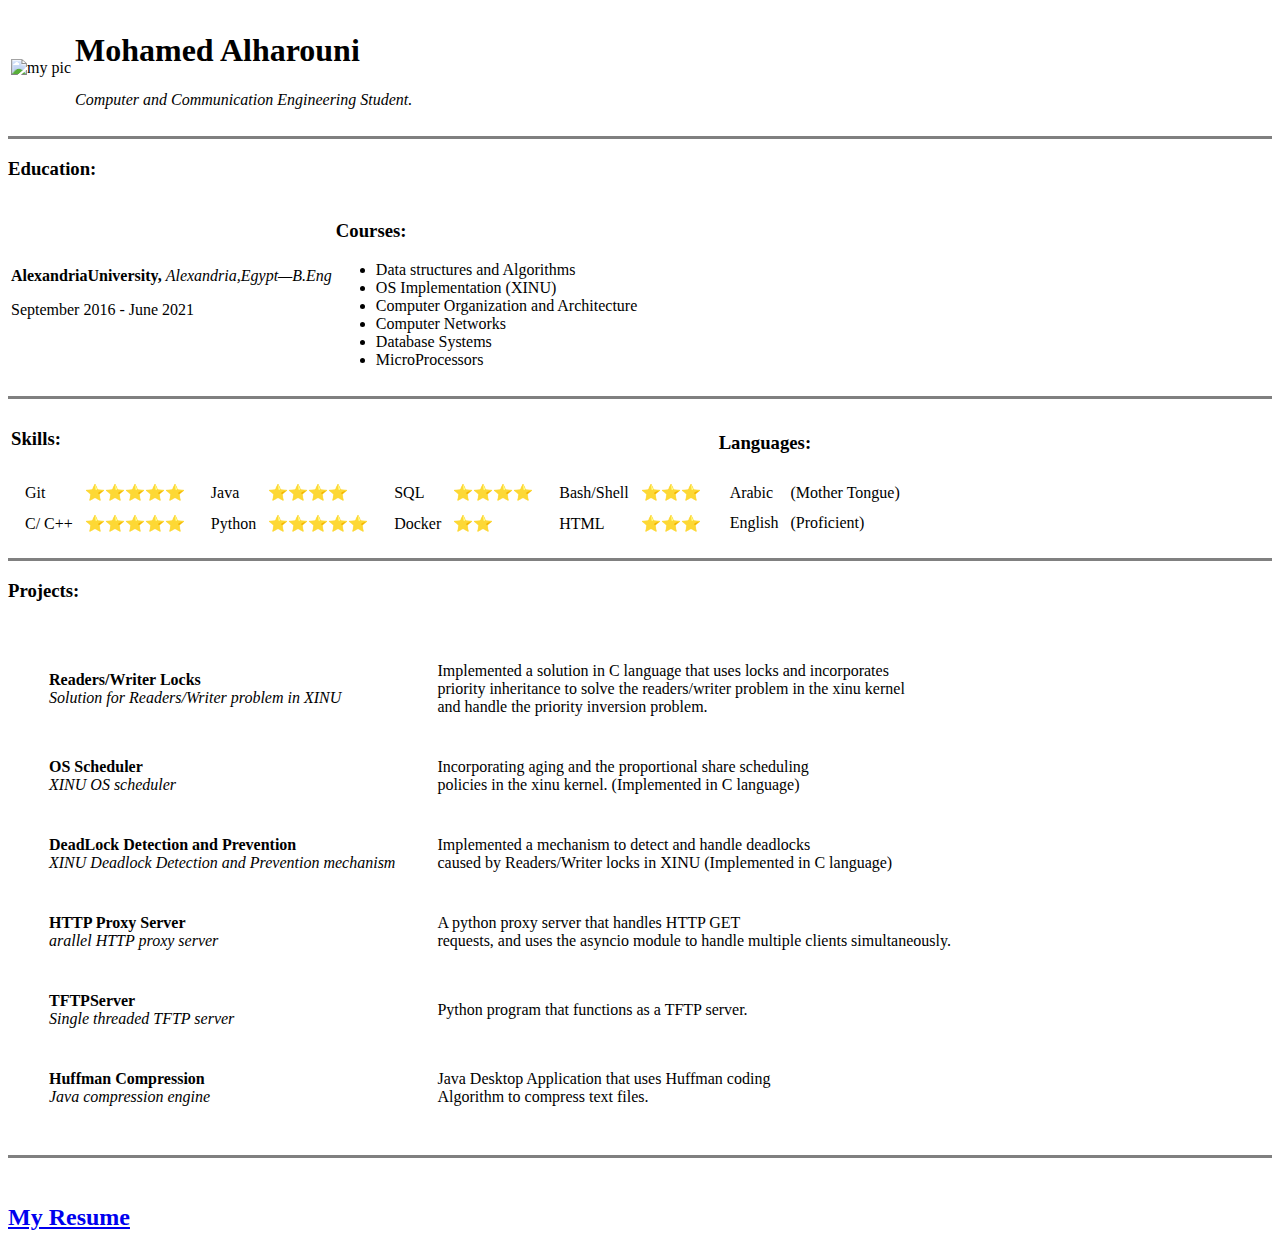
==== index.html @ 321012d9 "init" ====
<!DOCTYPE html>
<html lang="en">
<head>
    <meta charset="UTF-8">
    <meta name="viewport" content="width=device-width, initial-scale=1.0">
    <title>Mohamed Alharouni</title>
</head>
<body>
    <table>
        <tr>
            <td>
                <img src="IMG_9402.png" alt="my pic" height="200" width="150">
            </td>
            <td>
                <h1>Mohamed Alharouni</h1>
                <p><em>Computer and Communication Engineering Student.</em></p>
            </td>
        </tr>
    </table>
    <hr size = "3" noshade>
    <h3>Education:</h3>
    <table>
        <tr>
            <td>
                <p>
                    <strong>AlexandriaUniversity,</strong>
                    <em>  Alexandria,Egypt—B.Eng</em>
                </p>
                <p>September 2016 - June 2021</p>
            </td>
            <td>
                <h3>Courses:</h3>
                <ul>
                    <li>Data structures and Algorithms</li>
                    <li>OS Implementation (XINU)</li>
                    <li>Computer Organization and Architecture</li>
                    <li>Computer Networks</li>
                    <li>Database Systems</li>
                    <li>MicroProcessors</li>
                </ul>
            </td>
        </tr>
    </table>
    <hr size="3" noshade>
    <table>
        <tr>
            <td>
                <h3>Skills:</h3>
                    <table>
                        <tbody>
                            <tr>
                                <td>
                                    <table cellspacing = "10">
                                        <tr>
                                            <td>Git</td>
                                            <td>⭐️⭐️⭐️⭐️⭐️</td>
                                        </tr>
                                        <tr>
                                            <td>C/ C++</td>
                                            <td>⭐️⭐️⭐️⭐️⭐️</td>
                                        </tr>
                                    </table>
                                </td>
                                <td>
                                    <table cellspacing = "10">
                                        <tr>
                                            <td>Java</td>
                                            <td>⭐️⭐️⭐️⭐️</td>
                                        </tr>
                                        <tr>
                                            <td>Python</td>
                                            <td>⭐️⭐️⭐️⭐️⭐️</td>
                                        </tr>
                                    </table>
                                </td>
                                <td>
                                    <table cellspacing = "10">
                                        <tr>
                                            <td>SQL</td>
                                            <td>⭐️⭐️⭐️⭐️</td>
                                        </tr>
                                        <tr>
                                            <td>Docker</td>
                                            <td>⭐️⭐️</td>
                                        </tr>
                                    </table>
                                </td>
                                <td>
                                    <table cellspacing = "10">
                                        <tr>
                                            <td>Bash/Shell</td>
                                            <td>⭐️⭐️⭐️</td>
                                        </tr>
                                        <tr>
                                            <td>HTML</td>
                                            <td>⭐️⭐️⭐️</td>
                                        </tr>
                                    </table>
                                </td>
                            </tr>
                        </tbody>
                    </table>
                </td>
                <td>
                    <h3>Languages:</h3>
                    <table cellspacing="10">
                        <tr>
                                <td>Arabic</td>
                                <td>(Mother Tongue)</td>
                        </tr>
                        <tr>
                            <td>English</td>
                            <td>(Proficient)</td>
                        </tr>
                    </table>

                </td>
            </tr>
        </table>
        <hr size ="3" noshade>
        <h3>Projects:</h3>
        <table cellspacing = "40">
            <tr>         
                <td><strong>Readers/Writer Locks</strong><br><em>Solution for Readers/Writer problem in XINU</em></td>
                <td>Implemented a solution in C language that uses locks and incorporates<br> priority inheritance to solve the readers/writer problem in the xinu kernel<br>and handle the priority inversion problem.</td>
            </tr>
            <tr>
                <td><strong>OS Scheduler​</strong><br><em>XINU OS scheduler</em></td>
                <td>Incorporating aging and the proportional share scheduling<br> policies in
                    the xinu kernel. (Implemented in C language)</td>
            </tr>
            <tr>
                <td><strong>DeadLock Detection and Prevention​</strong><br><em>XINU Deadlock Detection and Prevention mechanism</em></td>
                <td>Implemented a mechanism to detect and handle deadlocks<br>caused by Readers/Writer locks in XINU (Implemented in C language)</td>
            </tr>
            <tr>
                <td><strong>HTTP Proxy Server​</strong><br><em> arallel HTTP proxy server</em></td>
                <td>A python proxy server that handles HTTP GET<br>requests, and uses the asyncio module to handle multiple clients simultaneously.</td>
            </tr>
            <tr>
                <td>
                    <strong>TFTPServer</strong>
                    <br>
                    <em>Single threaded TFTP server</em>
                </td>
                <td>
                    Python program that functions as a TFTP server. 
                </td>
            </tr>
            <tr>
                <td>
                    <strong>Huffman Compression​</strong>
                    <br>
                    <em>Java compression engine</em>
                </td>
                <td>Java Desktop Application that uses Huffman coding
                    <br>Algorithm to compress text files.</td>
            </tr>
        </table>
        <hr size ="3" noshade>
        <br>
        <strong><a href="resume.html"><h2>My Resume</h2></a></strong>
</body>
</html>
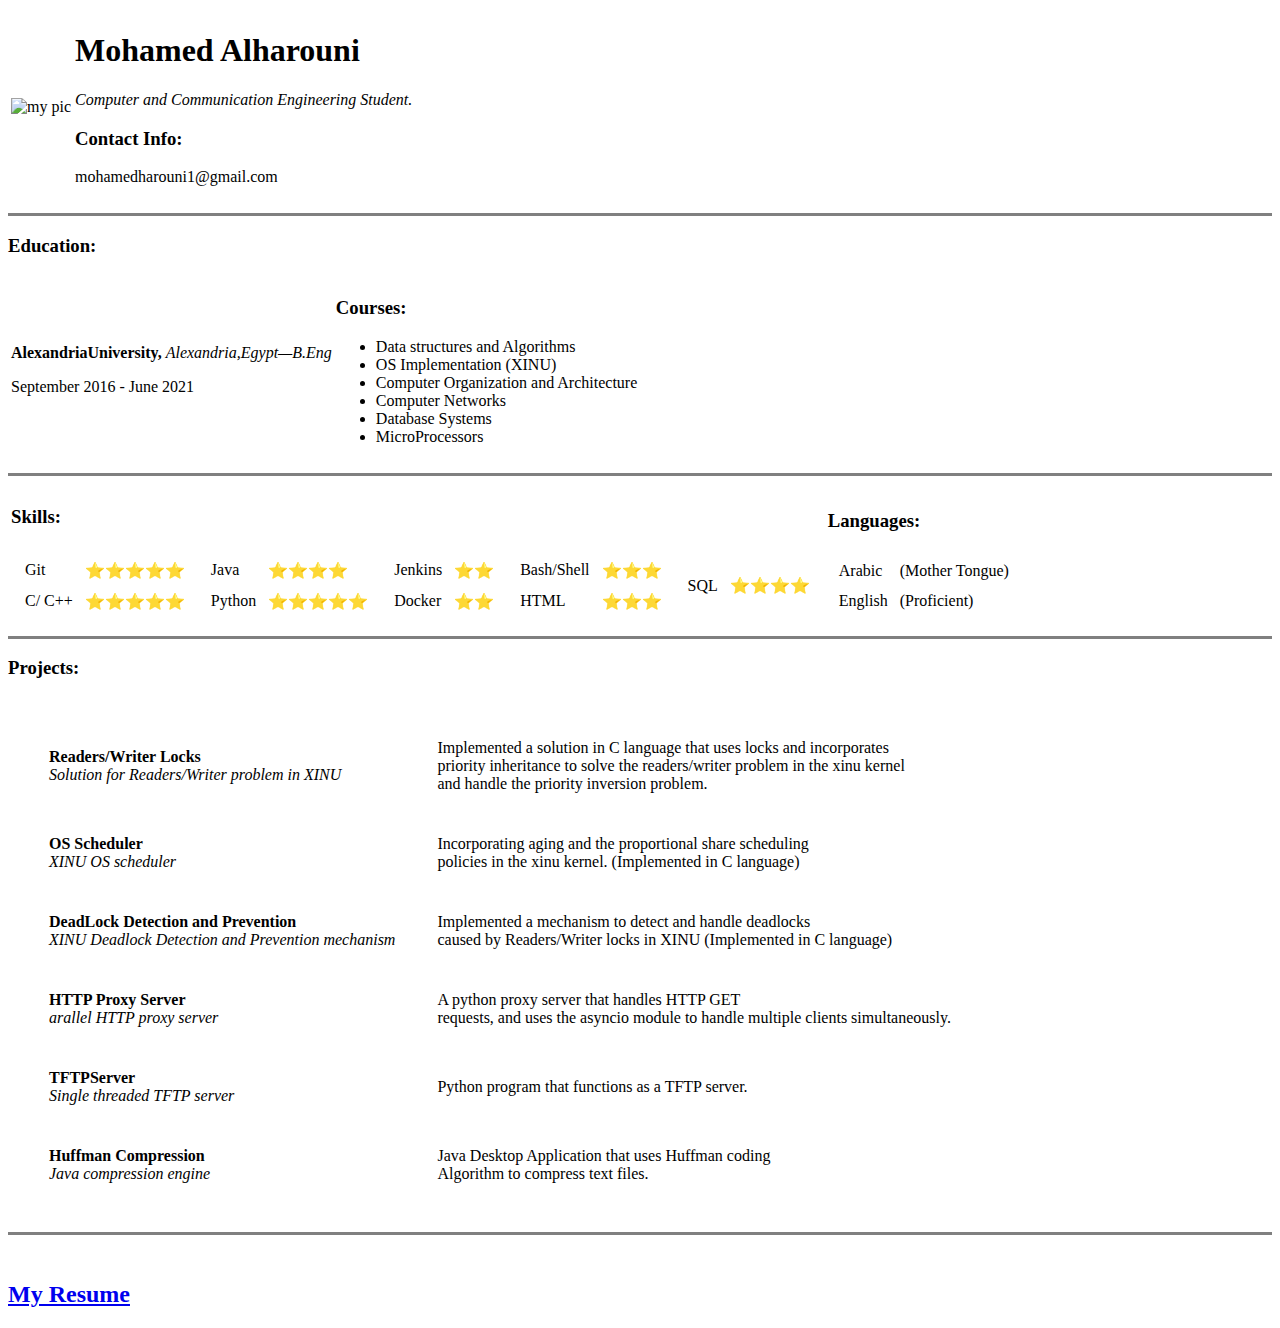
==== commit ed461d47: "update" ====
--- a/index.html
+++ b/index.html
@@ -14,6 +14,8 @@
             <td>
                 <h1>Mohamed Alharouni</h1>
                 <p><em>Computer and Communication Engineering Student.</em></p>
+                <h3>Contact Info:</h3>
+                <p>mohamedharouni1@gmail.com</p>
             </td>
         </tr>
     </table>
@@ -76,8 +78,8 @@
                                 <td>
                                     <table cellspacing = "10">
                                         <tr>
-                                            <td>SQL</td>
-                                            <td>⭐️⭐️⭐️⭐️</td>
+                                            <td>Jenkins</td>
+                                            <td>⭐⭐️</td>
                                         </tr>
                                         <tr>
                                             <td>Docker</td>
@@ -94,6 +96,14 @@
                                         <tr>
                                             <td>HTML</td>
                                             <td>⭐️⭐️⭐️</td>
+                                        </tr>
+                                    </table>
+                                </td>
+                                <td>
+                                    <table cellspacing = "10">
+                                        <tr>
+                                            <td>SQL</td>
+                                            <td>⭐️⭐️⭐️⭐️</td>
                                         </tr>
                                     </table>
                                 </td>
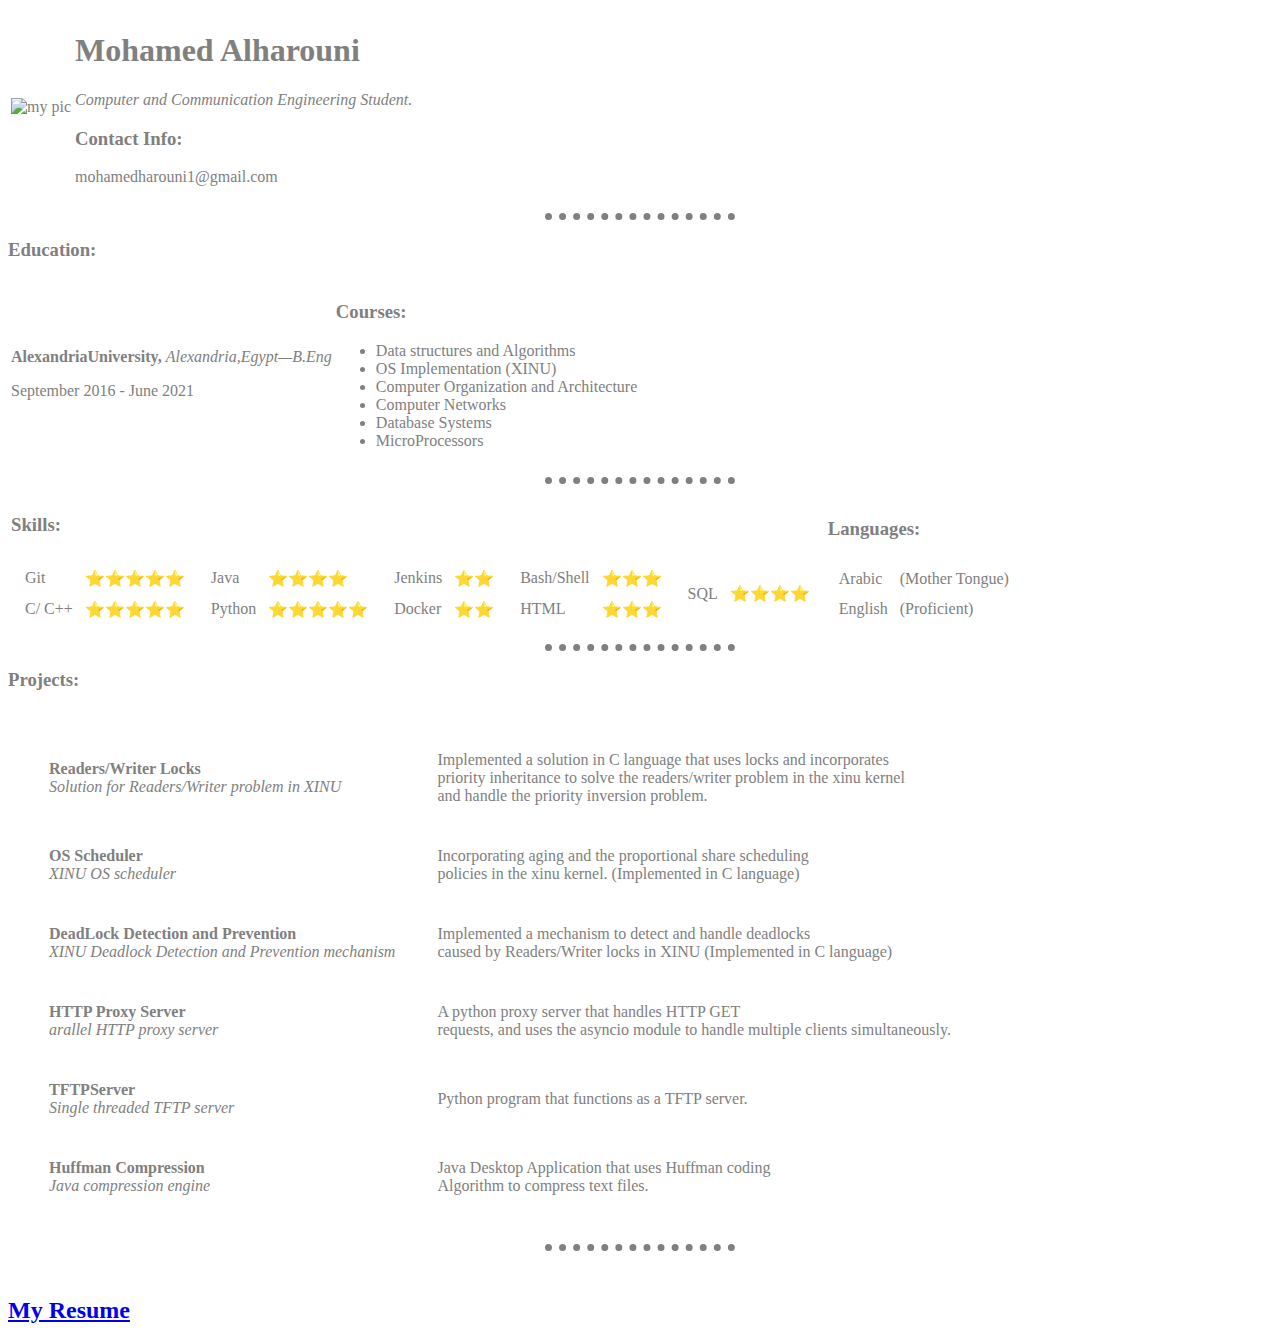
==== commit 7b0bf56e: "style" ====
--- a/index.html
+++ b/index.html
@@ -4,6 +4,7 @@
     <meta charset="UTF-8">
     <meta name="viewport" content="width=device-width, initial-scale=1.0">
     <title>Mohamed Alharouni</title>
+    <link rel="stylesheet" href="css/style.css">
 </head>
 <body>
     <table>
@@ -19,7 +20,7 @@
             </td>
         </tr>
     </table>
-    <hr size = "3" noshade>
+    <hr>
     <h3>Education:</h3>
     <table>
         <tr>
@@ -43,7 +44,7 @@
             </td>
         </tr>
     </table>
-    <hr size="3" noshade>
+    <hr>
     <table>
         <tr>
             <td>
@@ -127,7 +128,7 @@
                 </td>
             </tr>
         </table>
-        <hr size ="3" noshade>
+        <hr>
         <h3>Projects:</h3>
         <table cellspacing = "40">
             <tr>         
@@ -167,7 +168,7 @@
                     <br>Algorithm to compress text files.</td>
             </tr>
         </table>
-        <hr size ="3" noshade>
+        <hr>
         <br>
         <strong><a href="resume.html"><h2>My Resume</h2></a></strong>
 </body>
--- a/css/style.css
+++ b/css/style.css
@@ -0,0 +1,27 @@
+
+body
+{
+    background-color:white;
+}
+hr
+{
+    border-style: dotted none none none;
+    align-self: center;
+    background-color: white;
+    border-color: grey;
+    height: 0;
+    border-width: 7px;
+    width: 15%;
+}
+h1
+{
+    color: grey;
+}
+h3
+{
+    color: grey;
+}
+td
+{
+    color: grey;
+}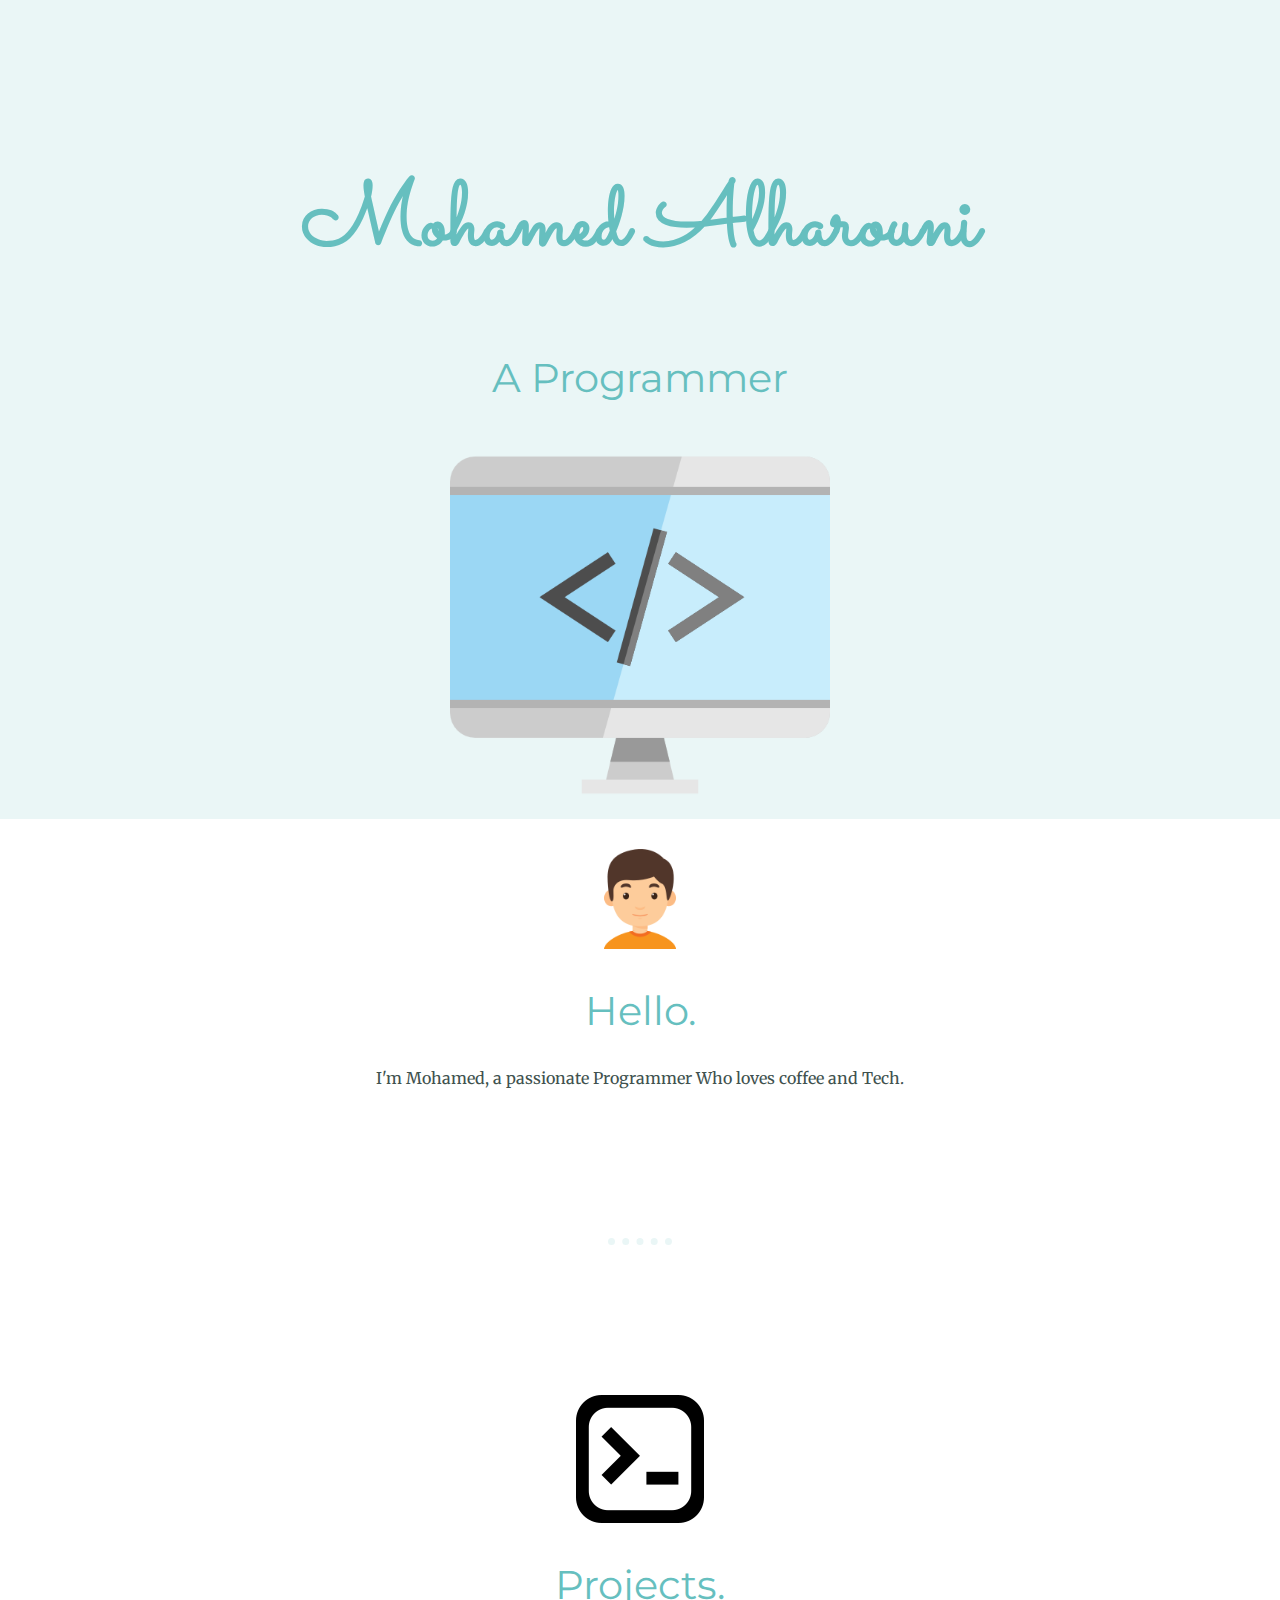
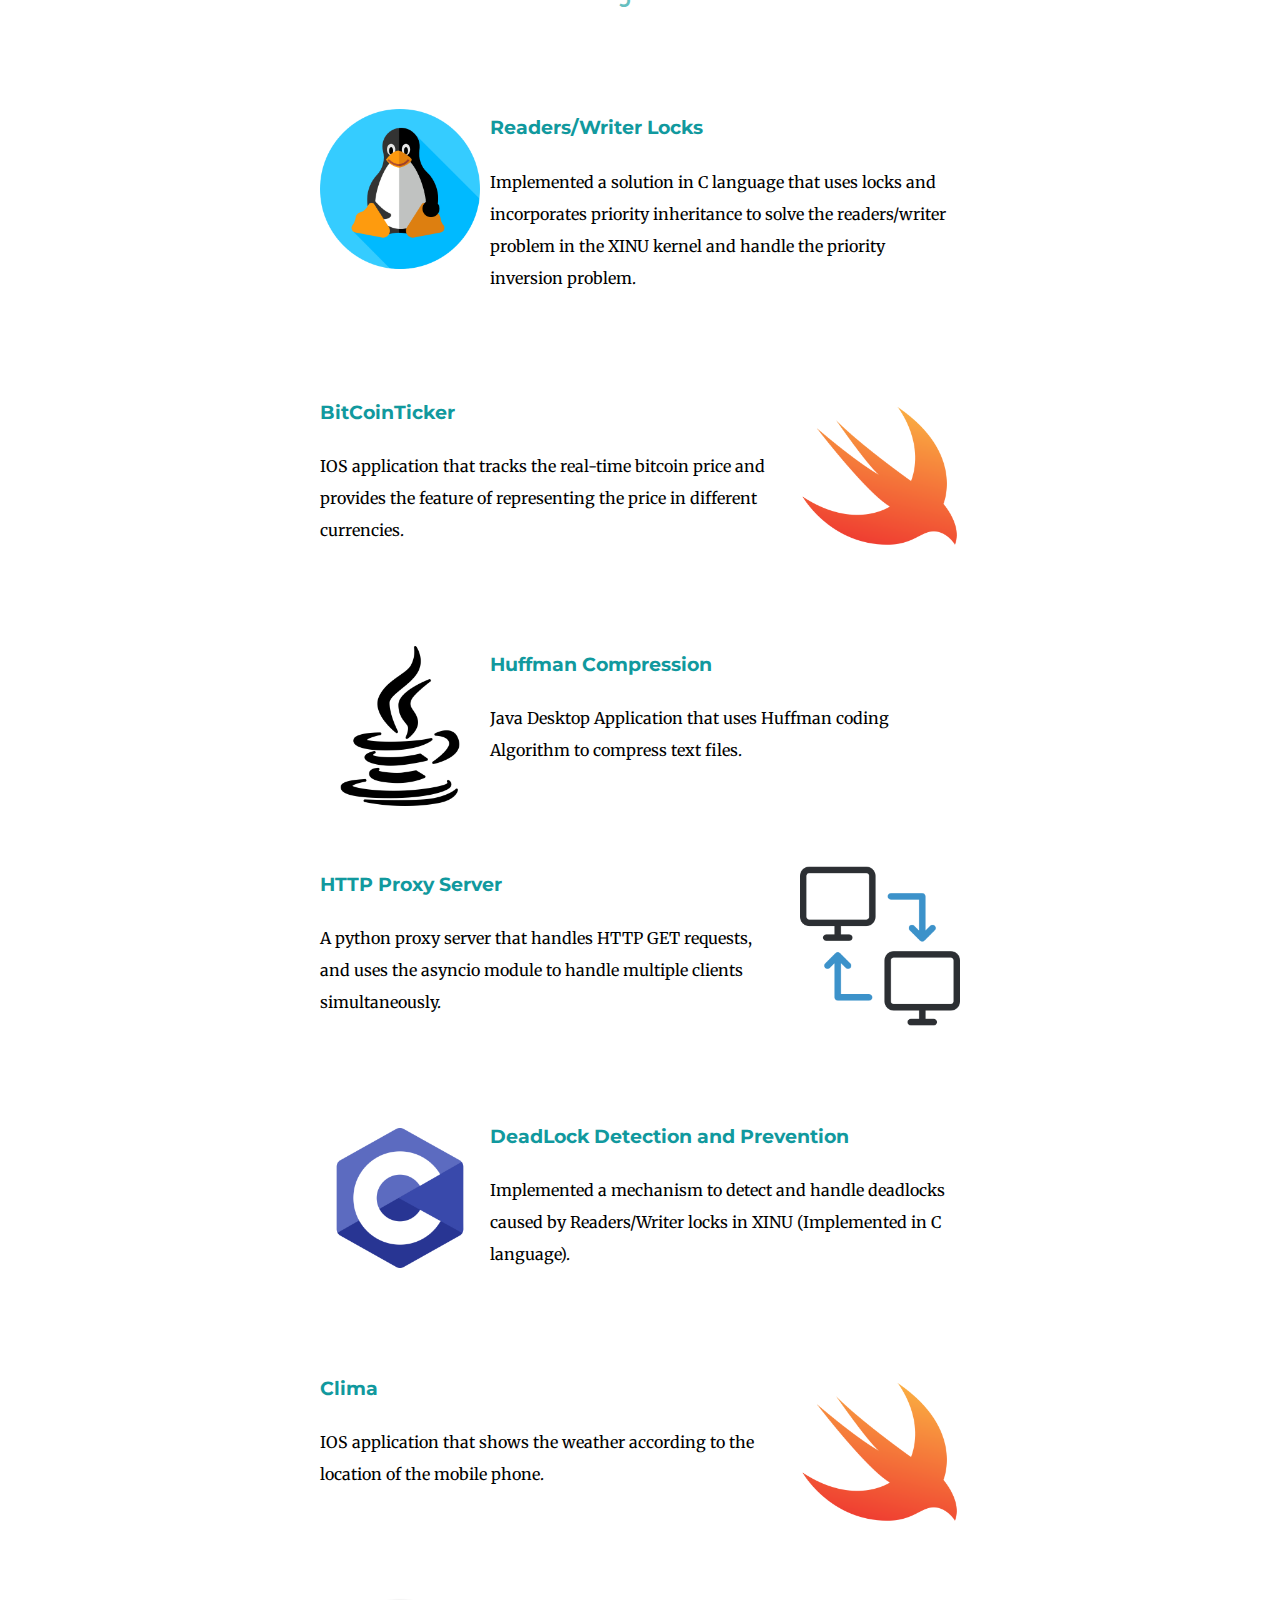
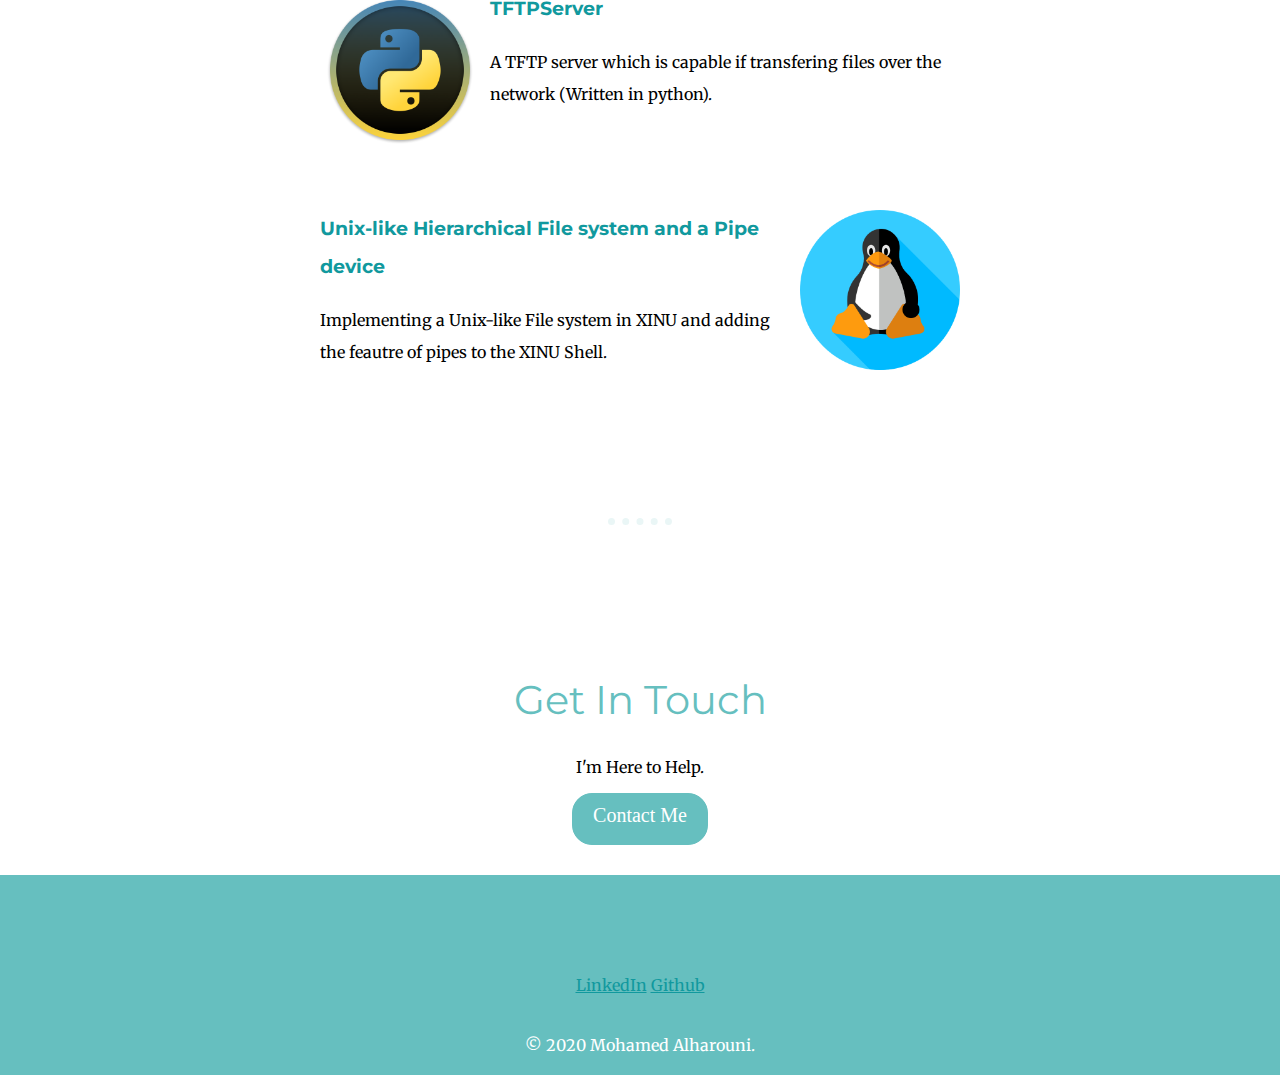
==== commit 2109fb4f: "update" ====
--- a/index.html
+++ b/index.html
@@ -3,173 +3,84 @@
 <head>
     <meta charset="UTF-8">
     <meta name="viewport" content="width=device-width, initial-scale=1.0">
+    <link rel="stylesheet" href="css/styles.css">
+    <link rel="icon" href="images/favicon.png">
+    <link href="https://fonts.googleapis.com/css?family=Merriweather|Montserrat|Sacramento&display=swap" rel="stylesheet">
     <title>Mohamed Alharouni</title>
-    <link rel="stylesheet" href="css/style.css">
 </head>
-<body>
-    <table>
-        <tr>
-            <td>
-                <img src="IMG_9402.png" alt="my pic" height="200" width="150">
-            </td>
-            <td>
-                <h1>Mohamed Alharouni</h1>
-                <p><em>Computer and Communication Engineering Student.</em></p>
-                <h3>Contact Info:</h3>
-                <p>mohamedharouni1@gmail.com</p>
-            </td>
-        </tr>
-    </table>
-    <hr>
-    <h3>Education:</h3>
-    <table>
-        <tr>
-            <td>
-                <p>
-                    <strong>AlexandriaUniversity,</strong>
-                    <em>  Alexandria,Egypt—B.Eng</em>
-                </p>
-                <p>September 2016 - June 2021</p>
-            </td>
-            <td>
-                <h3>Courses:</h3>
-                <ul>
-                    <li>Data structures and Algorithms</li>
-                    <li>OS Implementation (XINU)</li>
-                    <li>Computer Organization and Architecture</li>
-                    <li>Computer Networks</li>
-                    <li>Database Systems</li>
-                    <li>MicroProcessors</li>
-                </ul>
-            </td>
-        </tr>
-    </table>
-    <hr>
-    <table>
-        <tr>
-            <td>
-                <h3>Skills:</h3>
-                    <table>
-                        <tbody>
-                            <tr>
-                                <td>
-                                    <table cellspacing = "10">
-                                        <tr>
-                                            <td>Git</td>
-                                            <td>⭐️⭐️⭐️⭐️⭐️</td>
-                                        </tr>
-                                        <tr>
-                                            <td>C/ C++</td>
-                                            <td>⭐️⭐️⭐️⭐️⭐️</td>
-                                        </tr>
-                                    </table>
-                                </td>
-                                <td>
-                                    <table cellspacing = "10">
-                                        <tr>
-                                            <td>Java</td>
-                                            <td>⭐️⭐️⭐️⭐️</td>
-                                        </tr>
-                                        <tr>
-                                            <td>Python</td>
-                                            <td>⭐️⭐️⭐️⭐️⭐️</td>
-                                        </tr>
-                                    </table>
-                                </td>
-                                <td>
-                                    <table cellspacing = "10">
-                                        <tr>
-                                            <td>Jenkins</td>
-                                            <td>⭐⭐️</td>
-                                        </tr>
-                                        <tr>
-                                            <td>Docker</td>
-                                            <td>⭐️⭐️</td>
-                                        </tr>
-                                    </table>
-                                </td>
-                                <td>
-                                    <table cellspacing = "10">
-                                        <tr>
-                                            <td>Bash/Shell</td>
-                                            <td>⭐️⭐️⭐️</td>
-                                        </tr>
-                                        <tr>
-                                            <td>HTML</td>
-                                            <td>⭐️⭐️⭐️</td>
-                                        </tr>
-                                    </table>
-                                </td>
-                                <td>
-                                    <table cellspacing = "10">
-                                        <tr>
-                                            <td>SQL</td>
-                                            <td>⭐️⭐️⭐️⭐️</td>
-                                        </tr>
-                                    </table>
-                                </td>
-                            </tr>
-                        </tbody>
-                    </table>
-                </td>
-                <td>
-                    <h3>Languages:</h3>
-                    <table cellspacing="10">
-                        <tr>
-                                <td>Arabic</td>
-                                <td>(Mother Tongue)</td>
-                        </tr>
-                        <tr>
-                            <td>English</td>
-                            <td>(Proficient)</td>
-                        </tr>
-                    </table>
-
-                </td>
-            </tr>
-        </table>
-        <hr>
-        <h3>Projects:</h3>
-        <table cellspacing = "40">
-            <tr>         
-                <td><strong>Readers/Writer Locks</strong><br><em>Solution for Readers/Writer problem in XINU</em></td>
-                <td>Implemented a solution in C language that uses locks and incorporates<br> priority inheritance to solve the readers/writer problem in the xinu kernel<br>and handle the priority inversion problem.</td>
-            </tr>
-            <tr>
-                <td><strong>OS Scheduler​</strong><br><em>XINU OS scheduler</em></td>
-                <td>Incorporating aging and the proportional share scheduling<br> policies in
-                    the xinu kernel. (Implemented in C language)</td>
-            </tr>
-            <tr>
-                <td><strong>DeadLock Detection and Prevention​</strong><br><em>XINU Deadlock Detection and Prevention mechanism</em></td>
-                <td>Implemented a mechanism to detect and handle deadlocks<br>caused by Readers/Writer locks in XINU (Implemented in C language)</td>
-            </tr>
-            <tr>
-                <td><strong>HTTP Proxy Server​</strong><br><em> arallel HTTP proxy server</em></td>
-                <td>A python proxy server that handles HTTP GET<br>requests, and uses the asyncio module to handle multiple clients simultaneously.</td>
-            </tr>
-            <tr>
-                <td>
-                    <strong>TFTPServer</strong>
-                    <br>
-                    <em>Single threaded TFTP server</em>
-                </td>
-                <td>
-                    Python program that functions as a TFTP server. 
-                </td>
-            </tr>
-            <tr>
-                <td>
-                    <strong>Huffman Compression​</strong>
-                    <br>
-                    <em>Java compression engine</em>
-                </td>
-                <td>Java Desktop Application that uses Huffman coding
-                    <br>Algorithm to compress text files.</td>
-            </tr>
-        </table>
-        <hr>
-        <br>
-        <strong><a href="resume.html"><h2>My Resume</h2></a></strong>
-</body>
+    <body>
+        <div class="topCont">
+            <h1 class="nameHeader">Mohamed Alharouni</h1>
+            <h2>A Programmer</h2>
+            <img  src="images/code.png" alt="code-image" height="380" width="380">
+        </div>
+        <div class="middleCont">
+            <div class="profile">
+                <img  src="images/avatar.png" alt="Person" height="100" width="100">
+                <h2>Hello.</h2>
+                <p class= "profile-text">I'm Mohamed, a passionate Programmer Who loves coffee and Tech.</p>
+            </div>
+            <hr>
+            <div class="skills">
+                <img class="project-image" src="images/coding.png" alt="Coding">
+                <h2>Projects.</h2>
+                <div class="skill-row">
+                    <img class="left-image" src="images/linux.png" alt="Coding">
+                    <h3>Readers/Writer Locks</h3>
+                    <p>Implemented a solution in C language that uses locks and incorporates priority inheritance to solve the readers/writer problem in the XINU kernel and handle the priority inversion problem.</p>
+                </div>
+                <div class="skill-row">
+                    <img class="right-image" src="images/Swift-2-512.png" alt="">
+                    <h3>BitCoinTicker</h3>
+                    <p>IOS application that tracks the real-time bitcoin price and provides the feature of representing the price in different currencies.</p>
+                </div>
+                </div>
+                <div class="skill-row">
+                    <img class="left-image" src="images/java2.png" alt="">
+                    <h3>Huffman Compression</h3>
+                    <p>Java Desktop Application that uses Huffman coding Algorithm to compress text files.</p>
+                </div>
+                <div class="skill-row">
+                    <img class="right-image" src="images/network.png" alt="">
+                    <h3>HTTP Proxy Server​</h3>
+                    <p>A python proxy server that handles HTTP GET requests, and uses the asyncio module to handle multiple clients simultaneously.</p>
+                </div>
+                <div class="skill-row">
+                    <img class="left-image" src="images/c-programming.png" alt="">
+                    <h3>DeadLock Detection and Prevention</h3>
+                    <p>Implemented a mechanism to detect and handle deadlocks caused by Readers/Writer locks in XINU (Implemented in C language).</p>
+                </div>
+                <div class="skill-row">
+                    <img class="right-image" src="images/Swift-2-512.png" alt="">
+                    <h3>Clima</h3>
+                    <p>IOS application that shows the weather according to the location of the mobile phone.</p>
+                </div>
+                <div class="skill-row">
+                    <img class="left-image" src="images/python.png" alt="">
+                    <h3>TFTPServer</h3>
+                    <p>A TFTP server which is capable if transfering files over the network (Written in python).</p>
+                </div>
+                <div class="skill-row">
+                    <img class="right-image" src="images/linux.png" alt="">
+                    <h3>Unix-like Hierarchical File system and a Pipe device</h3>
+                    <p>Implementing a Unix-like File system in XINU and adding the feautre of pipes to the XINU Shell.</p>
+                </div>
+            </div>
+                <hr>
+            <div class="contact-me">
+                <h2>Get In Touch</h2>
+                <p>I'm Here to Help.</p>
+                <a href="mailto:mohamedharouni1@gmail.com" class="BUTTON_BNK"> Contact Me</a>
+            </div>
+            </div>
+            
+            
+            <div class="bottomCont">
+                <a class="footer-link" href="https://www.linkedin.com/in/mohamedalharouni/">LinkedIn</a>
+                <a class="footer-link" href="https://github.com/mharouni">Github</a>
+                <p class="credits">© 2020 Mohamed Alharouni.</p>
+            </div>
+      
+    
+    </body>
 </html>--- a/css/styles.css
+++ b/css/styles.css
@@ -0,0 +1,157 @@
+body
+{
+    margin:0;
+    text-align: center;
+    font-family: 'Merriweather', serif;
+}
+h1
+{
+    font-size: 5.625rem;
+    margin-top: 50px auto 0 auto;
+    color: #66BFBF;
+    font-family: 'Sacramento', cursive;
+    
+}
+h2
+{
+    font-size: 2.5rem;
+    color: #66BFBF;
+    font-weight: normal;
+    font-family: "Montserrat", sans-serif;
+}
+h3
+{
+    color: #11999E;
+    font-family: "Montserrat", sans-serif;
+}
+hr
+{
+    border-style: dotted none none none;
+    align-self: center;
+    background-color: white;
+    border-color: #EAF6F6;
+    height: 0;
+    border-width: 7px;
+    width: 5%;
+    margin-top: 150px;
+    margin-bottom: 150px;
+    
+}
+a
+{
+    color: #11999E;
+}
+.topCont
+{
+    width: 100%;
+    height: 100%;
+    /* height: 200px; */
+    border: 0px;
+    padding: 0px;
+    margin-bottom: 30px;
+    padding-top: 100px;
+    position: relative;
+    background-color:#EAF6F6;
+    
+}
+.text
+{
+    
+    display: block;
+}
+
+.nameHeader
+{
+    
+    border: 0px;
+    padding-left:0px;
+    
+    top: 100px;
+    
+}
+.profile-text
+{
+    color: #40514E;
+}
+.middleCont
+{
+
+}
+.bottomCont
+{
+    background-color: #66BFBF;
+    height: 200px;
+    margin-top: 30px;
+    margin-bottom: 0px;
+    padding-bottom: 0px ;
+    text-align: center;
+}
+
+
+.skill-row
+{
+    text-align: left;
+    margin: 100px auto;
+    width: 50%;
+    line-height: 2;
+}
+.left-image
+{
+    width: 25%;
+    margin-right:10px;
+    float: left;
+}
+.right-image
+{
+    width: 25%;
+    margin-left:30px;
+    float: right;
+}
+.footer-link
+{
+    position: relative;
+    color:#11999e;
+    top: 100px;
+}
+.credits
+{
+    color: white;
+    padding-top: 140px;
+    margin: auto;
+}
+.BUTTON_BNK {
+    height: 30px;
+    background: #66BFBF;
+    background-image: -webkit-linear-gradient(top, #66BFBF, #66BFBF);
+    background-image: -moz-linear-gradient(top, #66BFBF, #66BFBF);
+    background-image: -ms-linear-gradient(top, #66BFBF, #66BFBF);
+background-image: -o-linear-gradient(top, #66BFBF, #66BFBF);
+background-image: linear-gradient(to bottom, #66BFBF, #66BFBF);
+-webkit-border-radius: 20px;
+-moz-border-radius: 20px;
+border-radius: 20px;
+color: #FFFFFF;
+font-family: Open Sans;
+font-size: 20px;
+font-weight: 100;
+padding: 10px 20px;
+border: solid #66BFBF 1px;
+text-decoration: none;
+display: inline-block;
+cursor: pointer;
+text-align: center;
+}
+
+.BUTTON_BNK:hover {
+border: solid #66BFBF 1px;
+background: #66BFBF;
+background-image: -webkit-linear-gradient(top, #66BFBF,#66BFBF);
+background-image: -moz-linear-gradient(top, #66BFBF, #66BFBF);
+background-image: -ms-linear-gradient(top, #66BFBF, #66BFBF);
+background-image: -o-linear-gradient(top, #66BFBF, #66BFBF);
+background-image: linear-gradient(to bottom, #66BFBF, #66BFBF);
+-webkit-border-radius: 20px;
+-moz-border-radius: 20px;
+border-radius: 20px;
+text-decoration: none;
+    }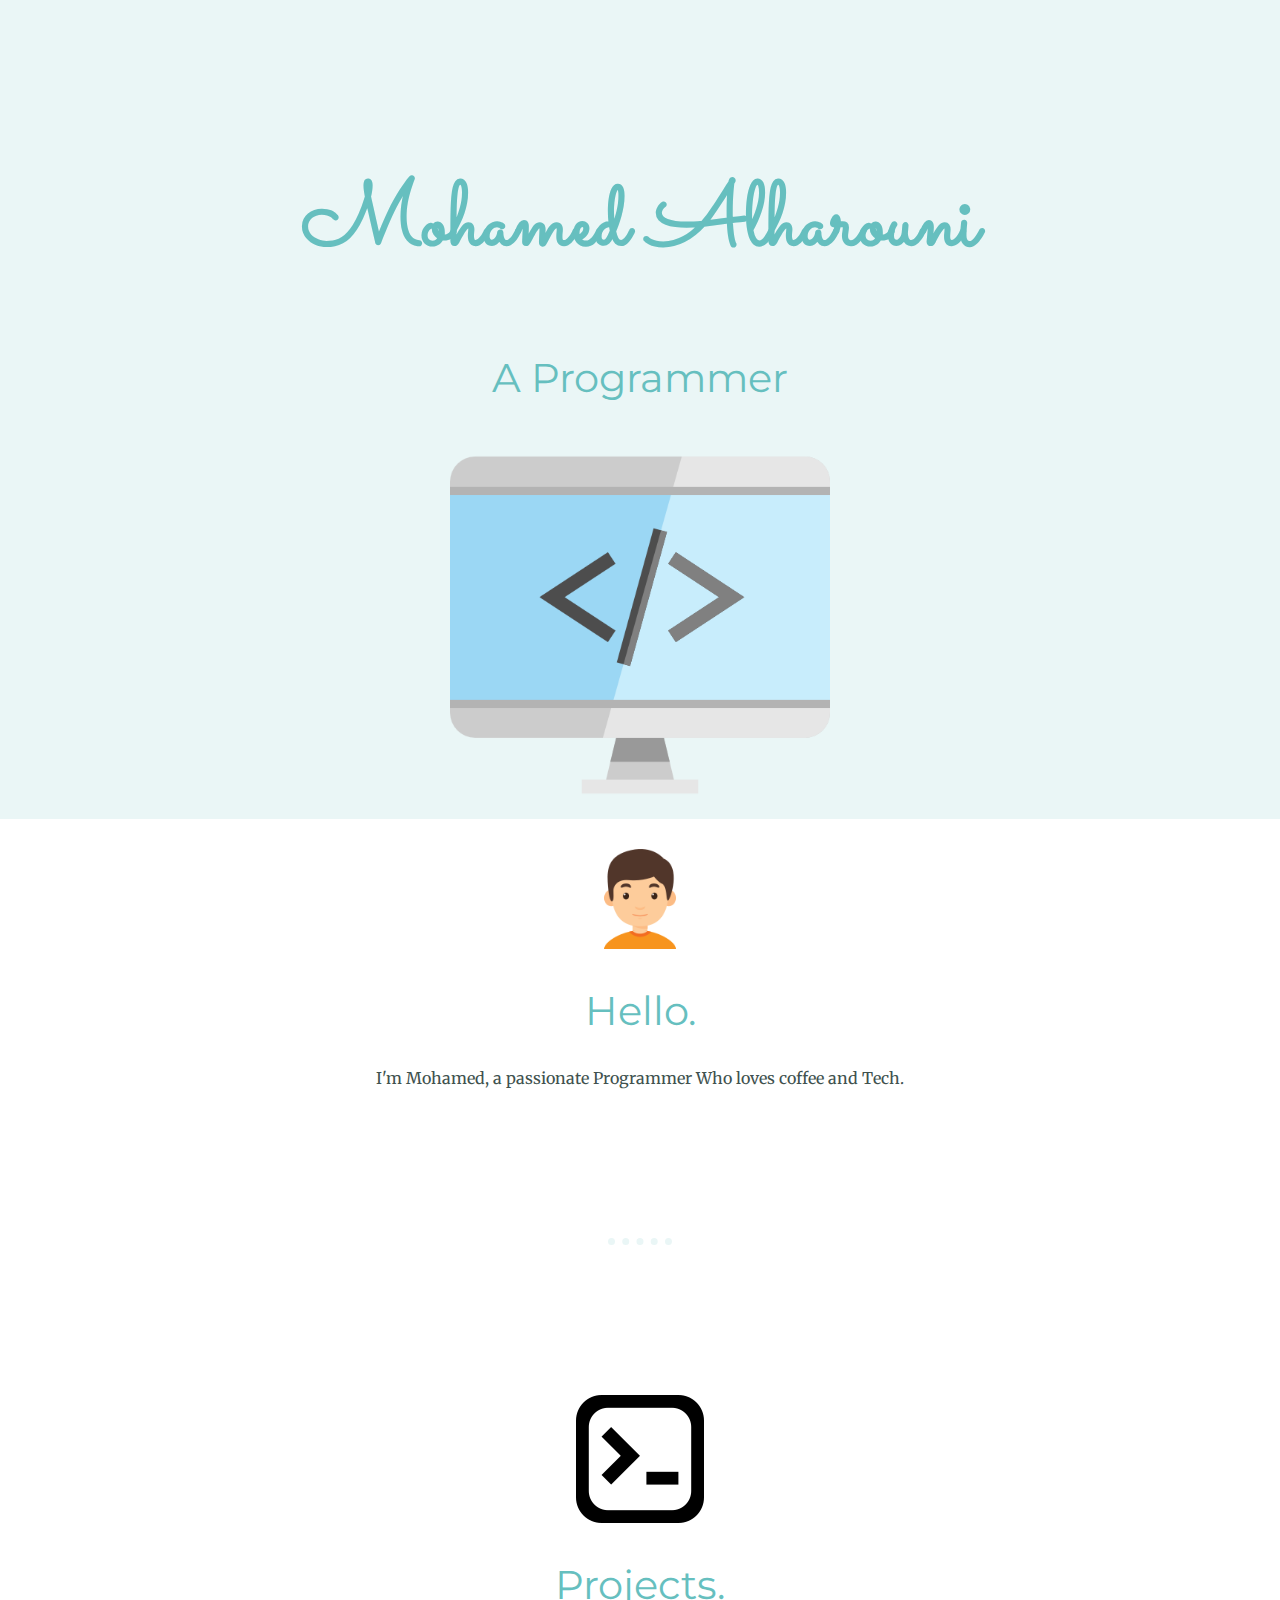
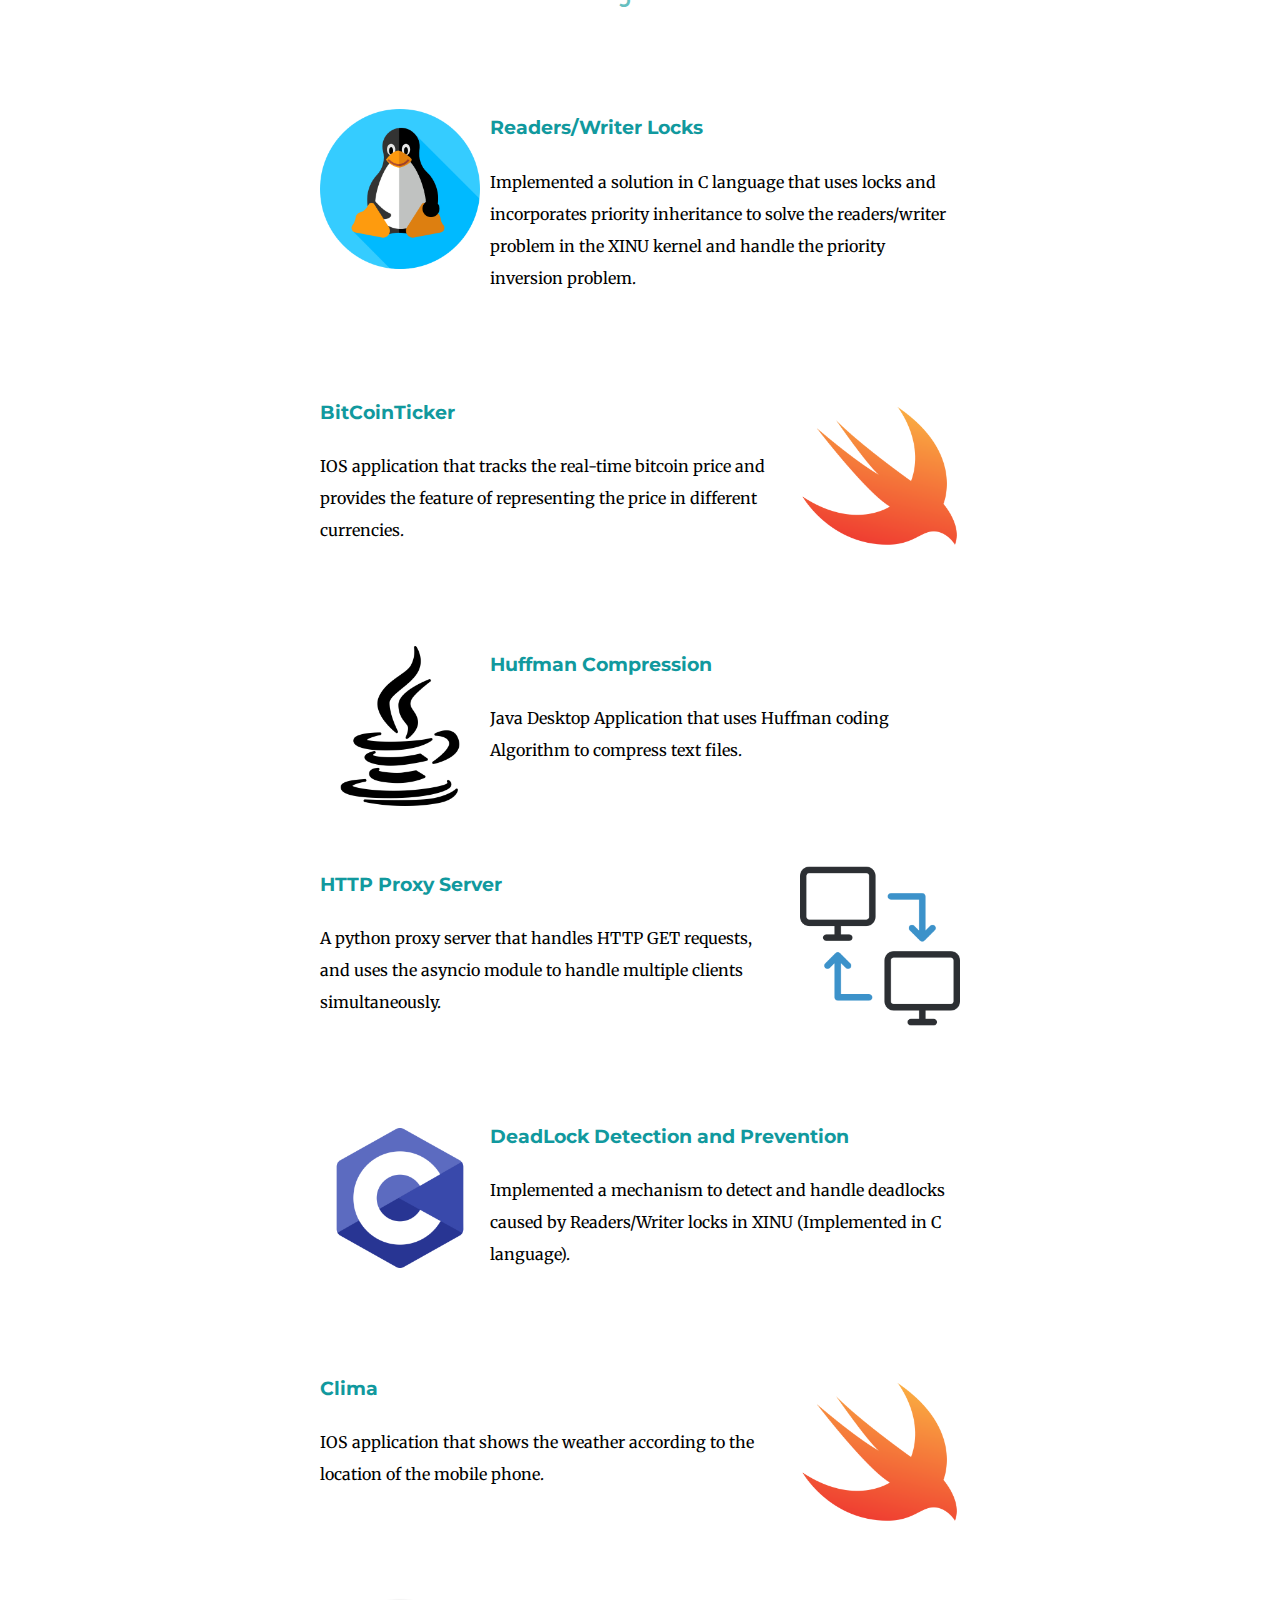
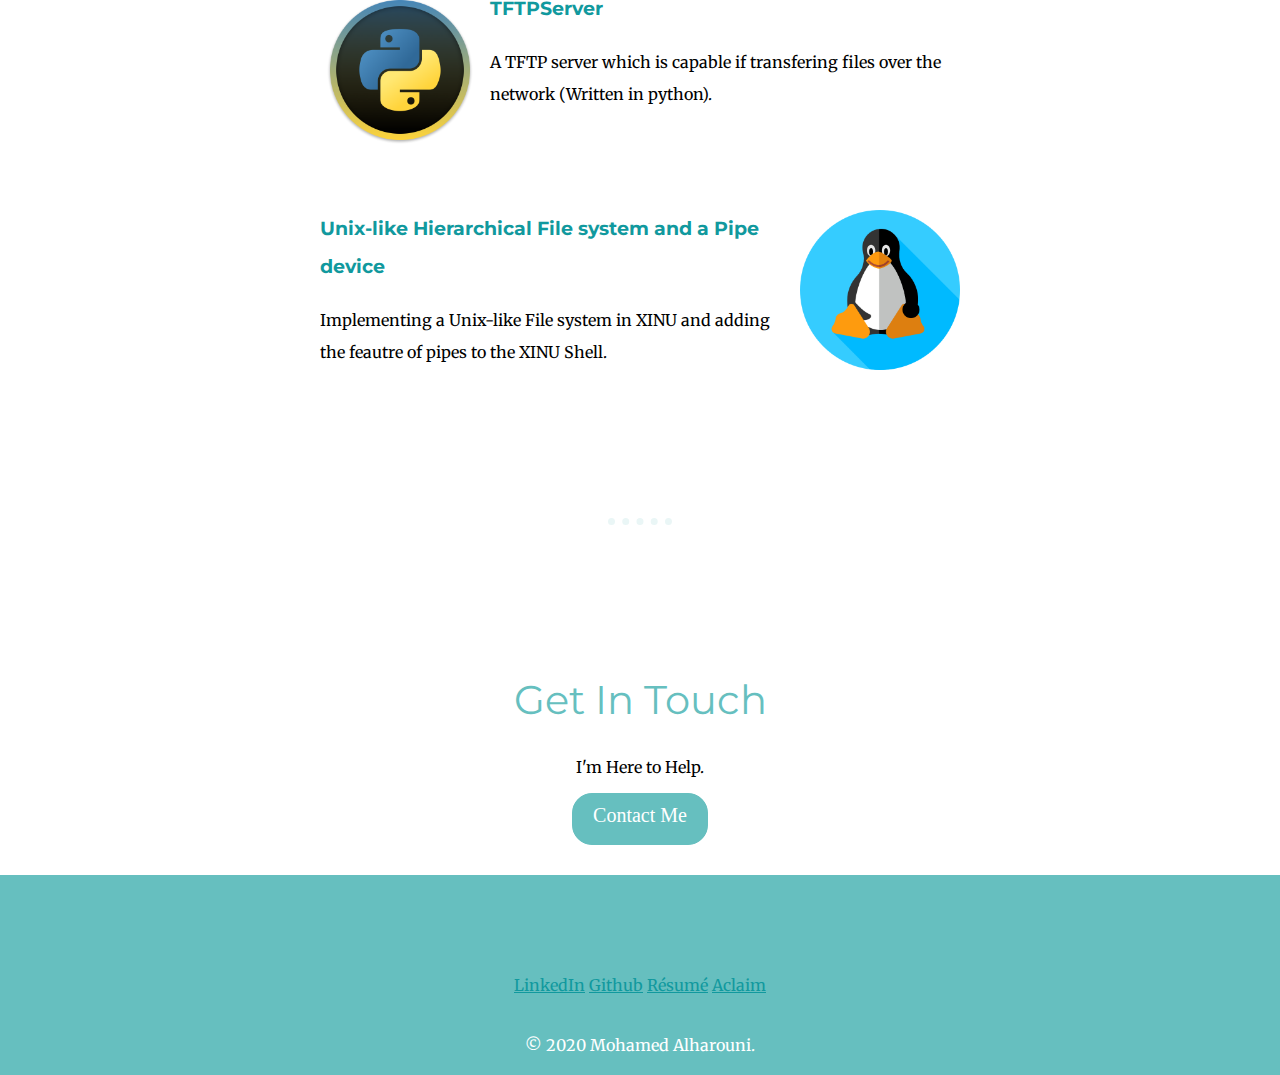
==== commit b765dab4: "update" ====
--- a/index.html
+++ b/index.html
@@ -78,6 +78,8 @@
             <div class="bottomCont">
                 <a class="footer-link" href="https://www.linkedin.com/in/mohamedalharouni/">LinkedIn</a>
                 <a class="footer-link" href="https://github.com/mharouni">Github</a>
+                    <a class="footer-link" href="resume.pdf">Résumé</a>
+                    <a class="footer-link" href="https://www.youracclaim.com/users/mohamed-alharouni/badges">Aclaim</a>
                 <p class="credits">© 2020 Mohamed Alharouni.</p>
             </div>
       
